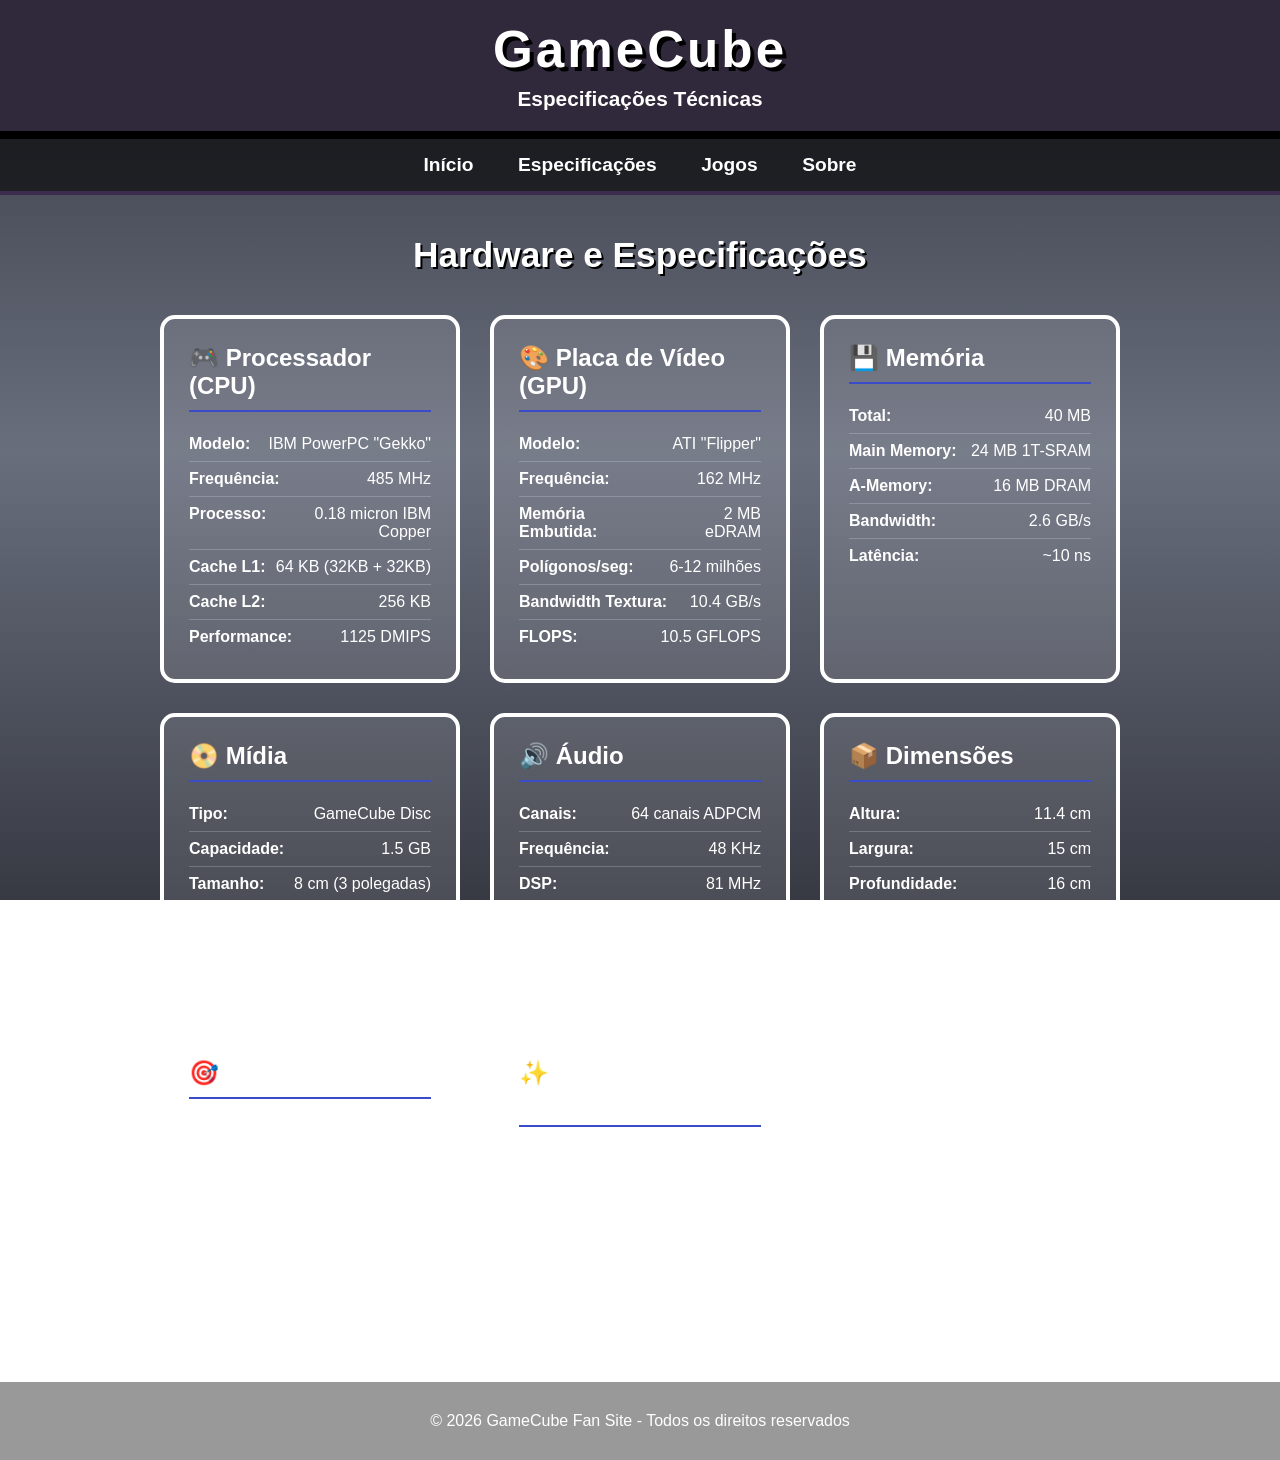
==== especificacao.html @ 929c4ef0 "pagina teste" ====
<!DOCTYPE html>
<html lang="pt-BR">
<head>
    <meta charset="UTF-8">
    <meta name="viewport" content="width=device-width, initial-scale=1.0">
    <title>GameCube - Especificações Técnicas</title>
    <link rel="stylesheet" href="style.css">
</head>
<body>
    <header>
        <div class="top-bar">
            <h1>GameCube</h1>
            <p class="subtitle">Especificações Técnicas</p>
        </div>
        <nav>
            <a href="index.html">Início</a>
            <a href="especificacao.html">Especificações</a>
            <a href="jogos.html">Jogos</a>
            <a href="sobre.html">Sobre</a>
        </nav>
    </header>
    
    <div class="container">
        <h2 class="section-title">Hardware e Especificações</h2>
        
        <div class="specs-grid">
            <div class="spec-card">
                <h3>🎮 Processador (CPU)</h3>
                <div class="spec-item">
                    <span class="spec-label">Modelo:</span>
                    <span class="spec-value">IBM PowerPC "Gekko"</span>
                </div>
                <div class="spec-item">
                    <span class="spec-label">Frequência:</span>
                    <span class="spec-value">485 MHz</span>
                </div>
                <div class="spec-item">
                    <span class="spec-label">Processo:</span>
                    <span class="spec-value">0.18 micron IBM Copper</span>
                </div>
                <div class="spec-item">
                    <span class="spec-label">Cache L1:</span>
                    <span class="spec-value">64 KB (32KB + 32KB)</span>
                </div>
                <div class="spec-item">
                    <span class="spec-label">Cache L2:</span>
                    <span class="spec-value">256 KB</span>
                </div>
                <div class="spec-item">
                    <span class="spec-label">Performance:</span>
                    <span class="spec-value">1125 DMIPS</span>
                </div>
            </div>

            <div class="spec-card">
                <h3>🎨 Placa de Vídeo (GPU)</h3>
                <div class="spec-item">
                    <span class="spec-label">Modelo:</span>
                    <span class="spec-value">ATI "Flipper"</span>
                </div>
                <div class="spec-item">
                    <span class="spec-label">Frequência:</span>
                    <span class="spec-value">162 MHz</span>
                </div>
                <div class="spec-item">
                    <span class="spec-label">Memória Embutida:</span>
                    <span class="spec-value">2 MB eDRAM</span>
                </div>
                <div class="spec-item">
                    <span class="spec-label">Polígonos/seg:</span>
                    <span class="spec-value">6-12 milhões</span>
                </div>
                <div class="spec-item">
                    <span class="spec-label">Bandwidth Textura:</span>
                    <span class="spec-value">10.4 GB/s</span>
                </div>
                <div class="spec-item">
                    <span class="spec-label">FLOPS:</span>
                    <span class="spec-value">10.5 GFLOPS</span>
                </div>
            </div>

            <div class="spec-card">
                <h3>💾 Memória</h3>
                <div class="spec-item">
                    <span class="spec-label">Total:</span>
                    <span class="spec-value">40 MB</span>
                </div>
                <div class="spec-item">
                    <span class="spec-label">Main Memory:</span>
                    <span class="spec-value">24 MB 1T-SRAM</span>
                </div>
                <div class="spec-item">
                    <span class="spec-label">A-Memory:</span>
                    <span class="spec-value">16 MB DRAM</span>
                </div>
                <div class="spec-item">
                    <span class="spec-label">Bandwidth:</span>
                    <span class="spec-value">2.6 GB/s</span>
                </div>
                <div class="spec-item">
                    <span class="spec-label">Latência:</span>
                    <span class="spec-value">~10 ns</span>
                </div>
            </div>

            <div class="spec-card">
                <h3>📀 Mídia</h3>
                <div class="spec-item">
                    <span class="spec-label">Tipo:</span>
                    <span class="spec-value">GameCube Disc</span>
                </div>
                <div class="spec-item">
                    <span class="spec-label">Capacidade:</span>
                    <span class="spec-value">1.5 GB</span>
                </div>
                <div class="spec-item">
                    <span class="spec-label">Tamanho:</span>
                    <span class="spec-value">8 cm (3 polegadas)</span>
                </div>
                <div class="spec-item">
                    <span class="spec-label">Velocidade:</span>
                    <span class="spec-value">16-25 Mbps</span>
                </div>
                <div class="spec-item">
                    <span class="spec-label">Acesso:</span>
                    <span class="spec-value">128 ms</span>
                </div>
            </div>

            <div class="spec-card">
                <h3>🔊 Áudio</h3>
                <div class="spec-item">
                    <span class="spec-label">Canais:</span>
                    <span class="spec-value">64 canais ADPCM</span>
                </div>
                <div class="spec-item">
                    <span class="spec-label">Frequência:</span>
                    <span class="spec-value">48 KHz</span>
                </div>
                <div class="spec-item">
                    <span class="spec-label">DSP:</span>
                    <span class="spec-value">81 MHz</span>
                </div>
            </div>

            <div class="spec-card">
                <h3>📦 Dimensões</h3>
                <div class="spec-item">
                    <span class="spec-label">Altura:</span>
                    <span class="spec-value">11.4 cm</span>
                </div>
                <div class="spec-item">
                    <span class="spec-label">Largura:</span>
                    <span class="spec-value">15 cm</span>
                </div>
                <div class="spec-item">
                    <span class="spec-label">Profundidade:</span>
                    <span class="spec-value">16 cm</span>
                </div>
                <div class="spec-item">
                    <span class="spec-label">Peso:</span>
                    <span class="spec-value">1.1 kg</span>
                </div>
                <div class="spec-item">
                    <span class="spec-label">Energia:</span>
                    <span class="spec-value">DC 12V 3.25A</span>
                </div>
            </div>

            <div class="spec-card">
                <h3>🎯 Entradas/Saídas</h3>
                <div class="spec-item">
                    <span class="spec-label">Controles:</span>
                    <span class="spec-value">4 portas</span>
                </div>
                <div class="spec-item">
                    <span class="spec-label">Memory Cards:</span>
                    <span class="spec-value">2 slots</span>
                </div>
                <div class="spec-item">
                    <span class="spec-label">Vídeo:</span>
                    <span class="spec-value">Analógico + Digital</span>
                </div>
                <div class="spec-item">
                    <span class="spec-label">Serial:</span>
                    <span class="spec-value">2 portas high-speed</span>
                </div>
                <div class="spec-item">
                    <span class="spec-label">Paralela:</span>
                    <span class="spec-value">1 porta</span>
                </div>
            </div>

            <div class="spec-card">
                <h3>✨ Recursos Gráficos</h3>
                <div class="spec-item">
                    <span class="spec-label">Efeitos:</span>
                    <span class="spec-value">Fog, Anti-aliasing</span>
                </div>
                <div class="spec-item">
                    <span class="spec-label">Iluminação:</span>
                    <span class="spec-value">8 luzes hardware</span>
                </div>
                <div class="spec-item">
                    <span class="spec-label">Texturas:</span>
                    <span class="spec-value">Multi-texturing</span>
                </div>
                <div class="spec-item">
                    <span class="spec-label">Avançado:</span>
                    <span class="spec-value">Bump Mapping, Environment Mapping</span>
                </div>
            </div>
        </div>
    </div>

    <footer>
        <p>&copy; 2026 GameCube Fan Site - Todos os direitos reservados</p>
    </footer>
</body>
</html>
---- style.css ----
* {
    margin: 0;
    padding: 0;
    box-sizing: border-box;
}

body {
    background: linear-gradient(#373a43, #696e7d, #373a43);
    background-attachment: fixed;
    font-family: 'Segoe UI', Tahoma, Geneva, Verdana, sans-serif;
    color: white;
    min-height: 100vh;
}

.top-bar {
    background: linear-gradient(#30283b, #30283b);
    color: #ffffff;
    text-align: center;
    padding: 20px 10px;
    border-bottom: 8px solid #000000;
}

h1 {
    font-size: 3.2rem;
    text-shadow: 4px 4px 0 #000000;
    letter-spacing: 3px;
}

.subtitle {
    font-size: 1.3rem;
    margin-top: 8px;
    font-weight: bold;
}

.container {
    max-width: 1000px;
    margin: 40px auto;
    padding: 0 20px;
}

.section-title {
    text-align: center;
    font-size: 2.2rem;
    margin-bottom: 40px;
    color: #ffffff;
    text-shadow: 2px 2px 0 #000000;
}

/* Navigation */
nav {
    background: rgba(0, 0, 0, 0.6);
    padding: 15px;
    text-align: center;
    border-bottom: 4px solid #3d2b50;
}

nav a {
    color: white;
    text-decoration: none;
    margin: 0 20px;
    font-size: 1.2rem;
    font-weight: bold;
    transition: all 0.3s;
}

nav a:hover {
    color: #ffffff;
    text-shadow: 0 0 10px #ffffff;
}

/* Menu Grid */
ul {
    list-style: none;
    display: grid;
    grid-template-columns: repeat(auto-fit, minmax(280px, 1fr));
    gap: 20px;
}

li {
    background: rgba(255, 255, 255, 0.1);
    border: 5px solid #ffffff;
    border-radius: 20px;
    overflow: hidden;
    transition: all 0.4s;
}

li:hover {
    transform: scale(1.08);
    border-color: white;
    box-shadow: 0 15px 30px rgb(57, 57, 57);
}

li a {
    display: flex;
    align-items: center;
    gap: 20px;
    padding: 20px;
    text-decoration: none;
    color: white;
}

li img {
    width: 90px;
    height: 90px;
    object-fit: contain;
}

li span {
    font-size: 1.5rem;
    font-weight: bold;
}

/* Specs Page */
.specs-grid {
    display: grid;
    grid-template-columns: repeat(auto-fit, minmax(300px, 1fr));
    gap: 30px;
    margin-top: 30px;
}

.spec-card {
    background: rgba(255, 255, 255, 0.1);
    border: 4px solid #ffffff;
    border-radius: 15px;
    padding: 25px;
    transition: all 0.3s;
}

.spec-card:hover {
    transform: translateY(-5px);
    box-shadow: 0 10px 25px rgb(57, 57, 57);
}

.spec-card h3 {
    color: #ffffff;
    margin-bottom: 15px;
    font-size: 1.5rem;
    border-bottom: 2px solid #3b4cca;
    padding-bottom: 10px;
}

.spec-item {
    display: flex;
    justify-content: space-between;
    padding: 8px 0;
    border-bottom: 1px solid rgba(255, 255, 255, 0.2);
}

.spec-item:last-child {
    border-bottom: none;
}

.spec-label {
    font-weight: bold;
    color: #ffffff;
}

.spec-value {
    text-align: right;
    color: white;
}

/* Games Store Page */
.games-grid {
    display: grid;
    grid-template-columns: repeat(auto-fit, minmax(250px, 1fr));
    gap: 25px;
    margin-top: 30px;
}

.game-card {
    background: rgba(255, 255, 255, 0.1);
    border: 4px solid #ffffff;
    border-radius: 15px;
    overflow: hidden;
    transition: all 0.3s;
}

.game-card:hover {
    transform: scale(1.05);
    box-shadow: 0 15px 30px rgb(57, 57, 57);
}

.game-image {
    width: 100%;
    height: 200px;
    background: linear-gradient(135deg, #3b4cca, #ffffff);
    display: flex;
    align-items: center;
    justify-content: center;
    font-size: 3rem;
    font-weight: bold;
    color: white;
    text-shadow: 2px 2px 4px rgba(0, 0, 0, 0.5);
}

.game-info {
    padding: 20px;
}

.game-title {
    font-size: 1.3rem;
    font-weight: bold;
    margin-bottom: 10px;
    color: #ffffff;
}

.game-price {
    font-size: 1.5rem;
    font-weight: bold;
    color: white;
    margin-bottom: 15px;
}

.buy-btn {
    display: block;
    width: 100%;
    padding: 12px;
    background: linear-gradient(#ffffff, #383838);
    border: none;
    border-radius: 8px;
    color: #30283b;
    font-size: 1.1rem;
    font-weight: bold;
    cursor: pointer;
    transition: all 0.3s;
    text-decoration: none;
    text-align: center;
}

.buy-btn:hover {
    background: linear-gradient(#ff9500, #ffffff);
    transform: scale(1.05);
    box-shadow: 0 5px 15px rgb(57, 57, 57);
}

/* About Page */
.about-content {
    background: rgba(255, 255, 255, 0.1);
    border: 4px solid #ffffff;
    border-radius: 15px;
    padding: 40px;
    margin-top: 30px;
    line-height: 1.8;
}

.about-content h3 {
    color: #ffffff;
    margin: 25px 0 15px 0;
    font-size: 1.8rem;
}

.about-content p {
    margin-bottom: 15px;
    font-size: 1.1rem;
}

.feature-list {
    list-style: none;
    margin: 20px 0;
}

.feature-list li {
    padding: 10px 0;
    padding-left: 30px;
    position: relative;
    font-size: 1.1rem;
}

.feature-list li:before {
    content: "★";
    position: absolute;
    left: 0;
    color: #ffffff;
    font-size: 1.3rem;
}

/* Footer */
footer {
    text-align: center;
    padding: 30px;
    background: rgba(0, 0, 0, 0.4);
    margin-top: 50px;
    border-top: 4px solid #ffffff;
}

@media (max-width: 768px) {
    li a { flex-direction: column; text-align: center; }
    nav a { display: block; margin: 10px 0; }
    .about-content { padding: 20px; }
}
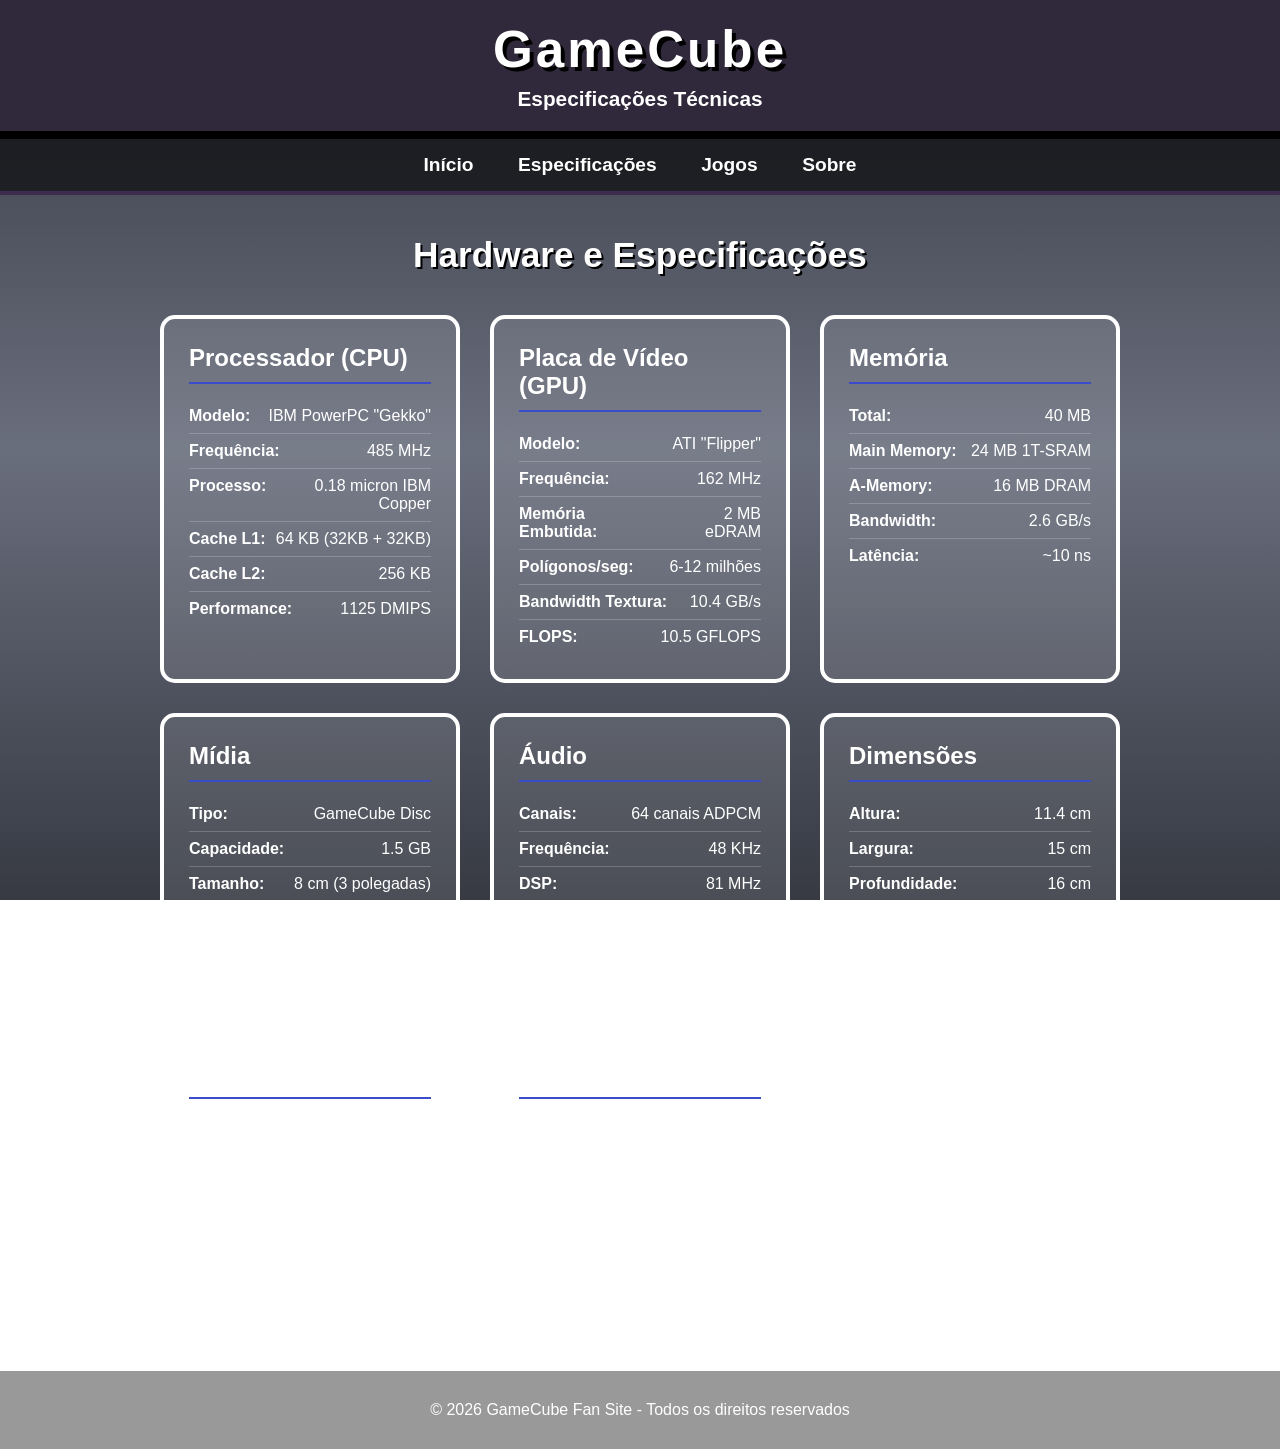
==== commit e321bf32: "Remove emojis from hardware specification headings" ====
--- a/especificacao.html
+++ b/especificacao.html
@@ -25,7 +25,7 @@
         
         <div class="specs-grid">
             <div class="spec-card">
-                <h3>🎮 Processador (CPU)</h3>
+                <h3> Processador (CPU)</h3>
                 <div class="spec-item">
                     <span class="spec-label">Modelo:</span>
                     <span class="spec-value">IBM PowerPC "Gekko"</span>
@@ -53,7 +53,7 @@
             </div>
 
             <div class="spec-card">
-                <h3>🎨 Placa de Vídeo (GPU)</h3>
+                <h3> Placa de Vídeo (GPU)</h3>
                 <div class="spec-item">
                     <span class="spec-label">Modelo:</span>
                     <span class="spec-value">ATI "Flipper"</span>
@@ -81,7 +81,7 @@
             </div>
 
             <div class="spec-card">
-                <h3>💾 Memória</h3>
+                <h3> Memória</h3>
                 <div class="spec-item">
                     <span class="spec-label">Total:</span>
                     <span class="spec-value">40 MB</span>
@@ -105,7 +105,7 @@
             </div>
 
             <div class="spec-card">
-                <h3>📀 Mídia</h3>
+                <h3> Mídia</h3>
                 <div class="spec-item">
                     <span class="spec-label">Tipo:</span>
                     <span class="spec-value">GameCube Disc</span>
@@ -129,7 +129,7 @@
             </div>
 
             <div class="spec-card">
-                <h3>🔊 Áudio</h3>
+                <h3> Áudio</h3>
                 <div class="spec-item">
                     <span class="spec-label">Canais:</span>
                     <span class="spec-value">64 canais ADPCM</span>
@@ -145,7 +145,7 @@
             </div>
 
             <div class="spec-card">
-                <h3>📦 Dimensões</h3>
+                <h3> Dimensões</h3>
                 <div class="spec-item">
                     <span class="spec-label">Altura:</span>
                     <span class="spec-value">11.4 cm</span>
@@ -169,7 +169,7 @@
             </div>
 
             <div class="spec-card">
-                <h3>🎯 Entradas/Saídas</h3>
+                <h3> Entradas/Saídas</h3>
                 <div class="spec-item">
                     <span class="spec-label">Controles:</span>
                     <span class="spec-value">4 portas</span>
@@ -193,7 +193,7 @@
             </div>
 
             <div class="spec-card">
-                <h3>✨ Recursos Gráficos</h3>
+                <h3> Recursos Gráficos</h3>
                 <div class="spec-item">
                     <span class="spec-label">Efeitos:</span>
                     <span class="spec-value">Fog, Anti-aliasing</span>
@@ -218,4 +218,4 @@
         <p>&copy; 2026 GameCube Fan Site - Todos os direitos reservados</p>
     </footer>
 </body>
-</html>+</html>
--- a/style.css
+++ b/style.css
@@ -229,7 +229,7 @@
 }
 
 .buy-btn:hover {
-    background: linear-gradient(#ff9500, #ffffff);
+    background: linear-gradient(#58c0e9, #ffffff);
     transform: scale(1.05);
     box-shadow: 0 5px 15px rgb(57, 57, 57);
 }
